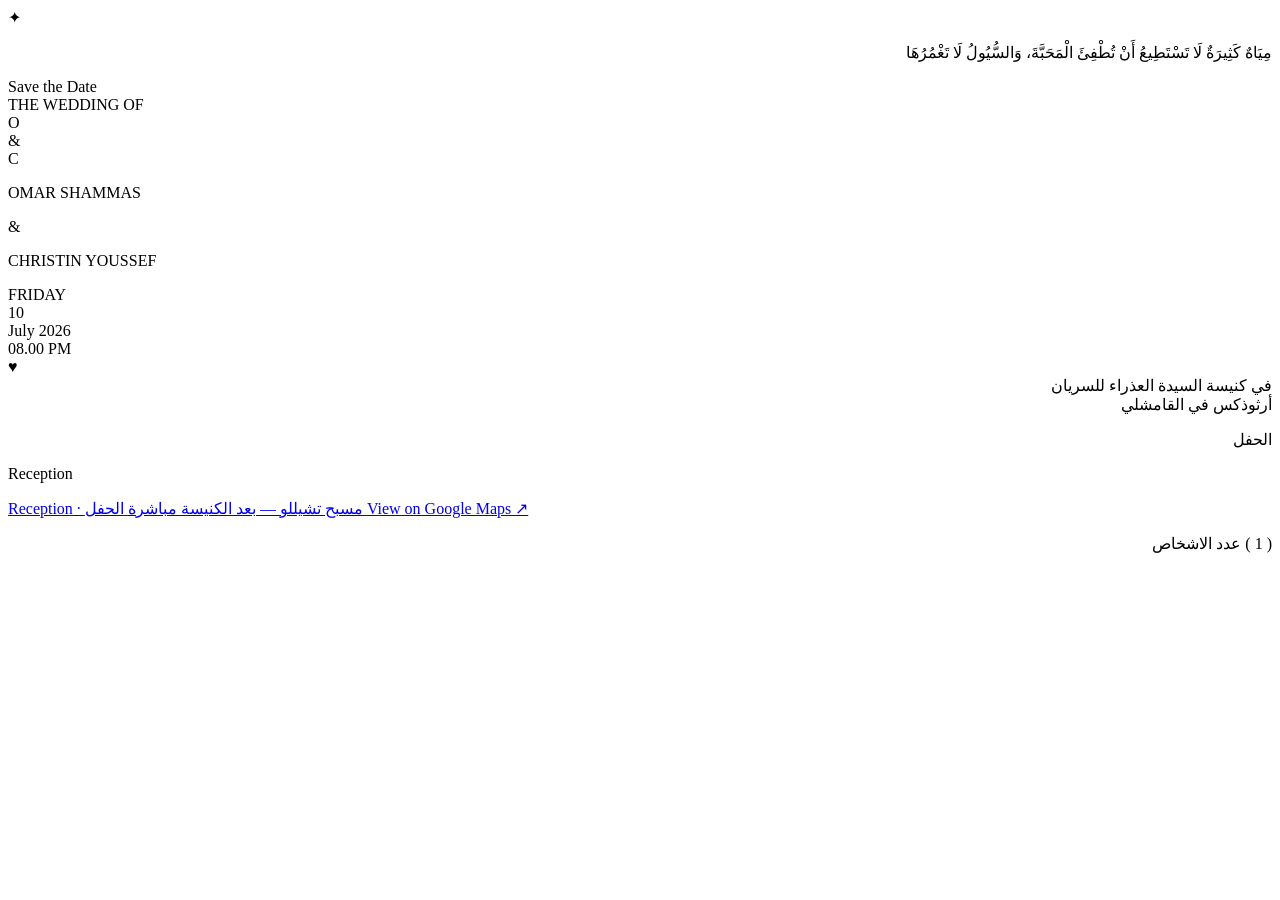
==== details.html @ 700e851e "wewewe" ====
<!doctype html>
<html lang="ar">
  <head>
    <meta charset="UTF-8" />
    <meta name="viewport" content="width=device-width, initial-scale=1.0" />
    <title>Save the Date</title>
    <link rel="stylesheet" href="./styles.css" />
    <link rel="preconnect" href="https://fonts.googleapis.com" />
    <link rel="preconnect" href="https://fonts.gstatic.com" crossorigin />
    <link
      href="https://fonts.googleapis.com/css2?family=Cormorant+Garamond:wght@400;600&family=Great+Vibes&display=swap"
      rel="stylesheet"
    />
  </head>
  <body>
    <main class="stage" aria-live="polite">
      <section class="invite details">
        <div class="bgWarning" id="bgWarning" hidden>
          Background photo not found. Save it in <strong>assets/</strong> as
          <strong>background.jpg</strong> (or <strong>.jpeg</strong>/<strong>.png</strong>/<strong>.webp</strong>),
          or make your Drive file public (“Anyone with the link”).
        </div>
        <div class="debugPath" id="debugPath" hidden></div>

        <div class="detailsFrame">
          <div class="classicOrnament reveal" style="--d: 60ms" aria-hidden="true">✦</div>

          <p class="arabicTop reveal revealSlow" style="--d: 80ms" dir="rtl">
            مِيَاهٌ كَثِيرَةٌ لَا تَسْتَطِيعُ أَنْ تُطْفِئَ الْمَحَبَّةَ، وَالسُّيُولُ لَا تَغْمُرُهَا
          </p>

          <div class="saveTheDate reveal" style="--d: 180ms">Save the Date</div>
          <div class="weddingOf reveal" style="--d: 260ms">THE WEDDING OF</div>

          <div class="initials reveal" style="--d: 340ms" aria-hidden="true">
            <div class="big">O</div>
            <div class="amp">&amp;</div>
            <div class="big">C</div>
          </div>

          <p class="names reveal" style="--d: 440ms">OMAR SHAMMAS</p>
          <div class="namesAnd reveal" style="--d: 500ms" aria-hidden="true"><span>&amp;</span></div>
          <p class="names reveal" style="--d: 560ms">CHRISTIN YOUSSEF</p>

          <div class="dateRow reveal" style="--d: 660ms">
            <div class="dateBox">
              <div class="weekday">FRIDAY</div>
              <div class="day">10</div>
              <div class="month">July 2026</div>
            </div>
            <div class="divider" aria-hidden="true"></div>
            <div class="timeBox">
              <div class="time">08.00 PM</div>
              <span class="heart" aria-hidden="true">♥</span>
              <div class="place" dir="rtl">
                في كنيسة السيدة العذراء للسريان<br />
                أرثوذكس في القامشلي
              </div>
            </div>
          </div>

          <div class="locations reveal" style="--d: 760ms">
            <p class="locationsTitle" dir="rtl">الحفل</p>
            <p class="locationsSub">Reception</p>

            <a
              class="locationCard"
              id="receptionMap"
              href="#"
              target="_blank"
              rel="noopener noreferrer"
            >
              <span class="locationKind">Reception · الحفل</span>
              <span class="locationText" dir="rtl">مسبح تشيللو — بعد الكنيسة مباشرة</span>
              <span class="locationAction">View on Google Maps ↗</span>
            </a>
          </div>

          <p class="smallBottom reveal" style="--d: 900ms" dir="rtl">( 1 ) عدد الاشخاص</p>
        </div>
      </section>
    </main>

    <script src="./script.js" defer></script>
  </body>
</html>
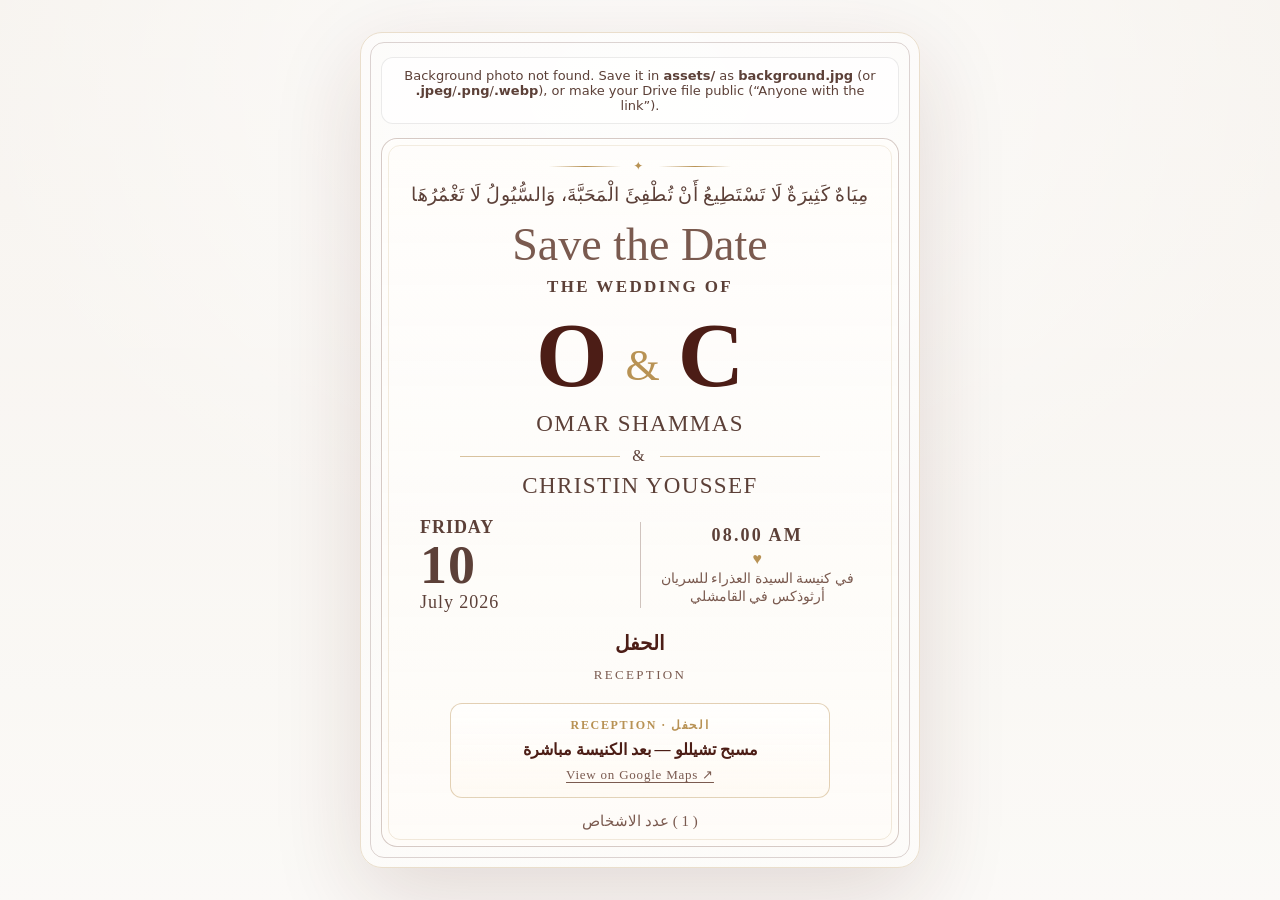
==== commit 48731339: "Add wedding invitation website with countdown and details pages. Co-authored-by: Cursor <cursoragent" ====
--- a/details.html
+++ b/details.html
@@ -50,7 +50,7 @@
             </div>
             <div class="divider" aria-hidden="true"></div>
             <div class="timeBox">
-              <div class="time">08.00 PM</div>
+              <div class="time">08.00 AM</div>
               <span class="heart" aria-hidden="true">♥</span>
               <div class="place" dir="rtl">
                 في كنيسة السيدة العذراء للسريان<br />
@@ -83,4 +83,4 @@
 
     <script src="./script.js" defer></script>
   </body>
-</html>
+</html>
--- a/styles.css
+++ b/styles.css
@@ -0,0 +1,711 @@
+:root{
+  --ink:#5c4038;
+  --ink2:#7a5a4f;
+  --burgundy:#4c1d16;
+  --cream:#f4f1ea;
+  --paper:#fbfaf7;
+  --gold:#b89254;
+  --gold2:#d4b07a;
+  --frame: rgba(76,29,22,.22);
+  --shadow: 0 28px 90px rgba(76,29,22,.14);
+}
+
+*{box-sizing:border-box}
+html,body{height:100%}
+html{background: linear-gradient(180deg, #efe8df, #f8f5f0);}
+body{
+  margin:0;
+  color:var(--ink);
+  background:
+    linear-gradient(180deg, #ffffff88, #ffffff72),
+    var(--bg-photo, url("./assets/background.jpg")),
+    radial-gradient(1200px 900px at 50% 10%, #ffffffa8 0%, transparent 55%),
+    linear-gradient(180deg, #efe8df, #f8f5f0);
+  background-size: cover, cover, auto, auto;
+  background-position: center, center, center, center;
+  background-repeat: no-repeat, no-repeat, no-repeat, no-repeat;
+  font-family: system-ui, -apple-system, Segoe UI, Roboto, Helvetica, Arial, sans-serif;
+}
+
+/* Background photo on full page (body) and inside the invitation box (.invite) */
+
+.stage{
+  min-height:100%;
+  display:grid;
+  place-items:center;
+  padding:26px 16px;
+}
+
+.invite{
+  width:min(560px, 100%);
+  background:
+    linear-gradient(180deg, #ffffff78, #ffffff62),
+    var(--bg-photo, url("./assets/background.jpg"));
+  background-size: cover, cover;
+  background-position: center, center;
+  background-repeat: no-repeat, no-repeat;
+  border-radius:20px;
+  padding:28px 24px 24px;
+  box-shadow: var(--shadow);
+  position:relative;
+  overflow:visible;
+  border:1px solid color-mix(in srgb, var(--gold) 30%, #fff);
+}
+.invite::after{
+  content:"";
+  position:absolute;
+  inset:9px;
+  border:1px solid color-mix(in srgb, var(--burgundy) 18%, transparent);
+  border-radius:14px;
+  pointer-events:none;
+}
+
+.bgWarning{
+  margin:0 auto 14px;
+  padding:10px 12px;
+  border-radius:12px;
+  border:1px solid #00000014;
+  background:#ffffffb3;
+  font-size:13px;
+  text-align:center;
+  color:var(--ink);
+}
+
+.debugPath{
+  margin:0 auto 12px;
+  padding:8px 10px;
+  border-radius:12px;
+  border:1px dashed #00000024;
+  background:#ffffff85;
+  font-size:12px;
+  text-align:center;
+  color: color-mix(in srgb, var(--ink2) 80%, #fff 20%);
+}
+
+/* entrance animation (especially for details page) */
+@keyframes fadeInUpSoft{
+  from{ opacity:0; transform: translateY(10px) scale(.99); }
+  to{ opacity:1; transform: translateY(0) scale(1); }
+}
+.invite.details{
+  animation: fadeInUpSoft 520ms ease both;
+}
+
+@keyframes openLetter{
+  0%{
+    opacity:0;
+    transform: perspective(900px) rotateX(-10deg) translateY(16px) scale(.985);
+  }
+  60%{
+    opacity:1;
+    transform: perspective(900px) rotateX(0deg) translateY(0) scale(1);
+  }
+  100%{
+    opacity:1;
+    transform: perspective(900px) rotateX(0deg) translateY(0) scale(1);
+  }
+}
+
+@keyframes letterReveal{
+  0%{ opacity:0; transform: translateY(14px); }
+  100%{ opacity:1; transform: translateY(0); }
+}
+.detailsFrame .reveal{
+  opacity:0;
+  transform: translateY(14px);
+  animation: letterReveal 720ms cubic-bezier(.2,.8,.2,1) both;
+  animation-delay: var(--d, 0ms);
+}
+.detailsFrame .revealSlow{
+  animation-duration: 900ms;
+}
+
+@media (prefers-reduced-motion: reduce){
+  .invite.details{ animation: none; }
+  .invite.details .detailsFrame{ animation:none; opacity:1; transform:none; filter:none; }
+  .detailsFrame .reveal,
+  .detailsFrame .revealSlow{
+    animation: none;
+    opacity:1;
+    transform:none;
+    filter:none;
+  }
+}
+
+.topline{
+  margin:0;
+  text-align:center;
+  font-family: "Cormorant Garamond", serif;
+  letter-spacing:.06em;
+  font-size:18px;
+  font-weight:600;
+  color: var(--ink);
+}
+.topline + .topline{ margin-top:4px; }
+
+.envelopeWrap{
+  margin:0;
+  width:100%;
+  aspect-ratio: 5 / 4;
+  max-height: 300px;
+  display:grid;
+  place-items:center;
+  position:relative;
+  filter: drop-shadow(0 16px 28px rgba(76,29,22,.14));
+  padding-bottom: 28px;
+}
+
+.envelopeLink{
+  display:block;
+  width:min(390px, 100%);
+  margin:18px auto 12px;
+  text-decoration:none;
+  color:inherit;
+  border-radius:12px;
+  outline:none;
+}
+.envelopeLink:focus-visible{
+  box-shadow: 0 0 0 4px color-mix(in srgb, var(--gold2) 40%, transparent);
+}
+.envelopeLink:hover .envelope{
+  transform: translateY(-4px) rotate(-.4deg);
+}
+.envelopeLink:hover .env-paper{
+  transform: translate(-50%, -58%);
+}
+.envelopeLink:hover .seal{
+  transform: translate(-50%, -50%) scale(1.04);
+}
+
+.envelope{
+  position:absolute;
+  left:5%;
+  right:5%;
+  top:9%;
+  bottom:7%;
+  transition: transform 240ms ease;
+}
+
+/* aged parchment paper texture */
+.env-back{
+  position:absolute;
+  inset:0;
+  border-radius:4px;
+  background:
+    radial-gradient(circle at 18% 22%, rgba(76,29,22,.08) 0 2px, transparent 3px),
+    radial-gradient(circle at 78% 68%, rgba(76,29,22,.06) 0 2px, transparent 3px),
+    radial-gradient(circle at 62% 30%, rgba(255,255,255,.35) 0 18%, transparent 45%),
+    linear-gradient(168deg, #f3e8d6 0%, #e6d2b4 42%, #d2b48c 100%);
+  border:1px solid rgba(76,29,22,.22);
+  box-shadow:
+    inset 0 1px 0 #fff8ef,
+    inset 0 -10px 20px rgba(76,29,22,.08);
+}
+
+.env-paper{
+  position:absolute;
+  left:50%;
+  top:46%;
+  width:54%;
+  height:54%;
+  transform: translate(-50%, -56%);
+  z-index:1;
+  background:
+    linear-gradient(180deg, #fffdf8 0%, #f4ebdc 100%);
+  border:1px solid rgba(76,29,22,.16);
+  border-radius:2px;
+  box-shadow: 0 8px 18px rgba(0,0,0,.1);
+  transition: transform 240ms ease;
+}
+.env-paper::before{
+  content:"";
+  position:absolute;
+  inset:10%;
+  border:1px solid color-mix(in srgb, var(--gold) 45%, transparent);
+  pointer-events:none;
+}
+
+.envMonogram{
+  position:absolute;
+  inset:0;
+  display:flex;
+  align-items:center;
+  justify-content:center;
+  gap:6px;
+  color:var(--ink2);
+  opacity:.88;
+}
+.envInitial{
+  font-family:"Cormorant Garamond", serif;
+  font-size:34px;
+  font-weight:600;
+  line-height:1;
+}
+.envAmp{
+  font-family:"Great Vibes", cursive;
+  font-size:26px;
+  color:var(--gold);
+  transform: translateY(4px);
+}
+
+.env-fold{
+  position:absolute;
+  pointer-events:none;
+}
+.env-fold-left{
+  left:0;
+  top:12%;
+  width:52%;
+  height:74%;
+  background: linear-gradient(100deg, #b8956f 0%, #dcc9a8 72%);
+  clip-path: polygon(0 0, 100% 16%, 100% 84%, 0 100%);
+  opacity:.9;
+  mix-blend-mode: multiply;
+}
+.env-fold-right{
+  right:0;
+  top:12%;
+  width:52%;
+  height:74%;
+  background: linear-gradient(260deg, #b8956f 0%, #dcc9a8 72%);
+  clip-path: polygon(100% 0, 0 16%, 0 84%, 100% 100%);
+  opacity:.9;
+  mix-blend-mode: multiply;
+}
+.env-fold-bottom{
+  left:0;
+  right:0;
+  bottom:0;
+  height:48%;
+  background: linear-gradient(0deg, #a8845f 0%, #d8c3a0 78%);
+  clip-path: polygon(0 100%, 50% 0, 100% 100%);
+  opacity:.94;
+  mix-blend-mode: multiply;
+}
+
+.env-flap{
+  position:absolute;
+  left:0;
+  right:0;
+  top:-1%;
+  height:60%;
+  background:
+    radial-gradient(circle at 50% 0%, rgba(255,255,255,.45) 0 18%, transparent 55%),
+    linear-gradient(180deg, #efe2cf 0%, #c9a67e 100%);
+  clip-path: polygon(0 0, 50% 74%, 100% 0);
+  border-top:1px solid rgba(255,248,236,.7);
+  box-shadow: 0 8px 14px rgba(76,29,22,.12);
+  transform-origin: 50% 0%;
+  transform: perspective(500px) rotateX(10deg);
+  z-index:3;
+}
+
+.env-trim{
+  position:absolute;
+  inset:7%;
+  border:1px solid color-mix(in srgb, var(--gold) 35%, transparent);
+  border-radius:2px;
+  pointer-events:none;
+  z-index:4;
+  opacity:.75;
+}
+
+.seal{
+  position:absolute;
+  left:50%;
+  top:67%;
+  width:52px;
+  height:52px;
+  border-radius:50%;
+  transform: translate(-50%, -50%);
+  z-index:5;
+  background:
+    radial-gradient(circle at 32% 28%, #c45a52, #6e1a1a 68%),
+    radial-gradient(circle at 70% 78%, rgba(255,255,255,.18) 0%, transparent 55%);
+  box-shadow:
+    0 10px 20px rgba(76,29,22,.28),
+    inset 0 2px 4px rgba(255,255,255,.2),
+    inset 0 -4px 8px rgba(0,0,0,.25);
+  border:2px solid #4c1515;
+  transition: transform 240ms ease;
+}
+.seal::before{
+  content:"";
+  position:absolute;
+  inset:14%;
+  border-radius:50%;
+  border:1px dashed rgba(255,230,200,.35);
+}
+.sealMark{
+  position:absolute;
+  inset:0;
+  display:flex;
+  align-items:center;
+  justify-content:center;
+  gap:1px;
+  color:#f6e2c8;
+  text-shadow: 0 1px 0 rgba(0,0,0,.35);
+}
+.sealInitial{
+  font-family:"Cormorant Garamond", serif;
+  font-size:15px;
+  font-weight:600;
+  line-height:1;
+}
+.sealAmp{
+  font-family:"Great Vibes", cursive;
+  font-size:12px;
+  transform: translateY(1px);
+}
+
+.envMoreInfo{
+  position:absolute;
+  left:50%;
+  bottom:0;
+  transform: translateX(-50%);
+  font-family:"Cormorant Garamond", serif;
+  font-size:13px;
+  letter-spacing:.1em;
+  text-decoration:underline;
+  text-underline-offset:3px;
+  color:var(--ink);
+  white-space:nowrap;
+  z-index:6;
+  pointer-events:none;
+}
+.envelopeLink:hover .envMoreInfo{
+  color:#4a342d;
+}
+
+/* page transition (envelope click) */
+.invite{
+  transition: transform 420ms ease, opacity 420ms ease;
+}
+body.is-exiting .invite{
+  opacity:0;
+  transform: translateY(10px) scale(.985);
+}
+
+.countdown{
+  margin-top:14px;
+  text-align:center;
+  display:grid;
+  justify-items:center;
+}
+.digits{
+  font-family:"Cormorant Garamond", serif;
+  font-variant-numeric: tabular-nums;
+  letter-spacing:.1em;
+  color:var(--ink2);
+  font-size:44px;
+  line-height:1;
+}
+.digit{ min-width:2ch; display:inline-block; }
+.sep{ opacity:.7; margin:0 .06em; }
+
+.labels{
+  display:grid;
+  grid-template-columns:repeat(4, 1fr);
+  gap:10px;
+  margin:8px auto 0;
+  width:min(440px, 100%);
+  font-size:12px;
+  letter-spacing:.16em;
+  color: color-mix(in srgb, var(--ink2) 85%, #fff 15%);
+  font-family: system-ui, -apple-system, Segoe UI, Roboto, Helvetica, Arial, sans-serif;
+}
+
+.done{
+  margin-top:14px;
+  border:1px solid color-mix(in srgb, var(--gold) 45%, transparent);
+  background: linear-gradient(180deg, #ffffffaa, #ffffff66);
+  border-radius:16px;
+  padding:16px 14px;
+  text-align:center;
+}
+.doneTitle{
+  margin:0;
+  font-family:"Cormorant Garamond", serif;
+  font-size:26px;
+  letter-spacing:.06em;
+  color:var(--ink);
+}
+.doneSub{
+  margin:6px 0 0;
+  color:var(--ink2);
+  font-family:"Cormorant Garamond", serif;
+}
+
+@media (max-width:460px){
+  .topline{ font-size:16px; }
+  .digits{ font-size:40px; }
+  .envelopeWrap{ max-height: 255px; }
+  .seal{ width:48px; height:48px; }
+  .sealInitial{ font-size:14px; }
+  .envInitial{ font-size:28px; }
+  .envAmp{ font-size:22px; }
+}
+
+/* =========================
+   Details page (save-the-date)
+   ========================= */
+.invite.details{
+  padding:24px 20px 20px;
+  border-radius:22px;
+}
+.detailsFrame{
+  position:relative;
+  border:1px solid var(--frame);
+  border-radius:16px;
+  padding:20px 18px 16px;
+  transform-origin: 50% 0%;
+  animation: openLetter 820ms cubic-bezier(.2,.9,.2,1) both;
+  background: linear-gradient(180deg, #fffcf799, #fff9f288);
+  box-shadow: inset 0 0 0 1px rgba(255,255,255,.45);
+}
+.detailsFrame::before{
+  content:"";
+  position:absolute;
+  inset:6px;
+  border-radius:12px;
+  border:1px solid color-mix(in srgb, var(--gold) 28%, transparent);
+  pointer-events:none;
+}
+.detailsFrame::after{
+  content:"";
+  position:absolute;
+  inset:0;
+  border-radius:16px;
+  background: linear-gradient(180deg, #ffffff66, #ffffff4d);
+  pointer-events:none;
+  z-index:0;
+}
+.detailsFrame > *{ position:relative; z-index:1; }
+
+.classicOrnament{
+  display:flex;
+  align-items:center;
+  justify-content:center;
+  gap:12px;
+  margin:0 auto 10px;
+  color:var(--gold);
+  font-size:12px;
+  letter-spacing:.28em;
+}
+.classicOrnament::before,
+.classicOrnament::after{
+  content:"";
+  width:min(72px, 18vw);
+  height:1px;
+  background:linear-gradient(90deg, transparent, var(--gold), transparent);
+}
+
+.arabicTop{
+  margin:0 0 12px;
+  text-align:center;
+  font-family: "Cormorant Garamond", serif;
+  color:var(--ink);
+  font-size:19px;
+  letter-spacing:.02em;
+}
+.saveTheDate{
+  text-align:center;
+  margin:2px 0 0;
+  font-family:"Great Vibes", cursive;
+  font-size:46px;
+  color:var(--ink2);
+}
+.weddingOf{
+  text-align:center;
+  margin:6px 0 0;
+  font-family:"Cormorant Garamond", serif;
+  font-size:17px;
+  letter-spacing:.14em;
+  color:var(--ink);
+  font-weight:600;
+}
+.initials{
+  margin:12px auto 10px;
+  display:flex;
+  align-items:center;
+  justify-content:center;
+  gap:18px;
+  color:#4c1d16;
+}
+.initials .big{
+  font-family:"Cormorant Garamond", serif;
+  font-size:92px;
+  line-height:1;
+  font-weight:600;
+}
+.initials .amp{
+  font-family:"Great Vibes", cursive;
+  font-size:44px;
+  color:var(--gold);
+  transform: translateY(10px);
+}
+.names{
+  text-align:center;
+  font-family:"Cormorant Garamond", serif;
+  color:var(--ink);
+  margin:0;
+  font-size:23px;
+  letter-spacing:.06em;
+}
+.namesAnd{
+  margin:10px auto 8px;
+  width:min(360px, 100%);
+  display:grid;
+  grid-template-columns: 1fr auto 1fr;
+  align-items:center;
+  gap:12px;
+  color:var(--ink2);
+}
+.namesAnd::before,
+.namesAnd::after{
+  content:"";
+  height:1px;
+  background: color-mix(in srgb, var(--gold) 55%, transparent);
+}
+.namesAnd span{
+  font-family:"Cormorant Garamond", serif;
+  letter-spacing:.18em;
+  color:var(--ink);
+}
+.dateRow{
+  margin:18px auto 0;
+  display:grid;
+  grid-template-columns: 1fr auto 1fr;
+  align-items:center;
+  gap:14px;
+  width:min(440px, 100%);
+  color:var(--ink);
+}
+.dateBox{
+  text-align:left;
+  font-family:"Cormorant Garamond", serif;
+  letter-spacing:.06em;
+}
+.dateBox .weekday{ font-size:18px; font-weight:600; }
+.dateBox .day{ font-size:54px; font-weight:600; line-height:1; }
+.dateBox .month{ font-size:18px; text-transform:none; }
+.divider{
+  width:1px;
+  height:86px;
+  background: color-mix(in srgb, var(--ink2) 35%, transparent);
+}
+.timeBox{
+  text-align:center;
+  font-family:"Cormorant Garamond", serif;
+}
+.timeBox .time{
+  font-size:18px;
+  letter-spacing:.12em;
+  font-weight:600;
+}
+.timeBox .heart{
+  display:block;
+  margin:4px 0 2px;
+  color:var(--gold);
+}
+.timeBox .place{
+  font-size:14px;
+  line-height:1.25;
+  color:var(--ink2);
+}
+.arabicBottom{
+  margin:14px 0 0;
+  text-align:center;
+  font-family:"Cormorant Garamond", serif;
+  color:#4c1d16;
+  font-size:19px;
+  font-weight:600;
+}
+.smallBottom{
+  margin:14px 0 0;
+  text-align:center;
+  font-size:15px;
+  color:var(--ink2);
+  font-family:"Cormorant Garamond", serif;
+}
+
+.locations{
+  margin:18px auto 0;
+  width:min(380px, 100%);
+  display:grid;
+  gap:10px;
+  justify-items:center;
+  text-align:center;
+}
+.locationsTitle{
+  margin:0;
+  text-align:center;
+  font-family:"Cormorant Garamond", serif;
+  font-size:20px;
+  font-weight:600;
+  color:var(--burgundy);
+}
+.locationsSub{
+  margin:2px 0 10px;
+  text-align:center;
+  font-family:"Cormorant Garamond", serif;
+  font-size:13px;
+  letter-spacing:.18em;
+  text-transform:uppercase;
+  color:var(--ink2);
+}
+.locationCard{
+  display:grid;
+  gap:6px;
+  width:100%;
+  padding:14px 16px;
+  border-radius:12px;
+  border:1px solid color-mix(in srgb, var(--gold) 40%, transparent);
+  background: linear-gradient(180deg, #ffffff99, #fff8ef88);
+  text-decoration:none;
+  color:inherit;
+  text-align:center;
+  justify-items:center;
+  transition: transform 180ms ease, box-shadow 180ms ease, border-color 180ms ease;
+}
+.locationCard:hover{
+  transform: translateY(-2px);
+  border-color: color-mix(in srgb, var(--gold) 70%, transparent);
+  box-shadow: 0 10px 24px rgba(76,29,22,.1);
+}
+.locationKind{
+  font-family:"Cormorant Garamond", serif;
+  font-size:12px;
+  letter-spacing:.14em;
+  text-transform:uppercase;
+  color:var(--gold);
+  font-weight:600;
+}
+.locationText{
+  font-family:"Cormorant Garamond", serif;
+  font-size:16px;
+  line-height:1.35;
+  color:var(--burgundy);
+  font-weight:600;
+}
+.locationAction{
+  font-family:"Cormorant Garamond", serif;
+  font-size:13px;
+  letter-spacing:.06em;
+  color:var(--ink2);
+  text-decoration:underline;
+  text-underline-offset:3px;
+}
+
+/* a little extra animation polish for details */
+@keyframes shimmerLine{
+  0%{ opacity:0; transform: scaleX(.6); }
+  60%{ opacity:1; transform: scaleX(1); }
+  100%{ opacity:1; transform: scaleX(1); }
+}
+.namesAnd.reveal::before,
+.namesAnd.reveal::after{
+  transform-origin: 50% 50%;
+  animation: shimmerLine 680ms ease both;
+  animation-delay: var(--d, 0ms);
+}
